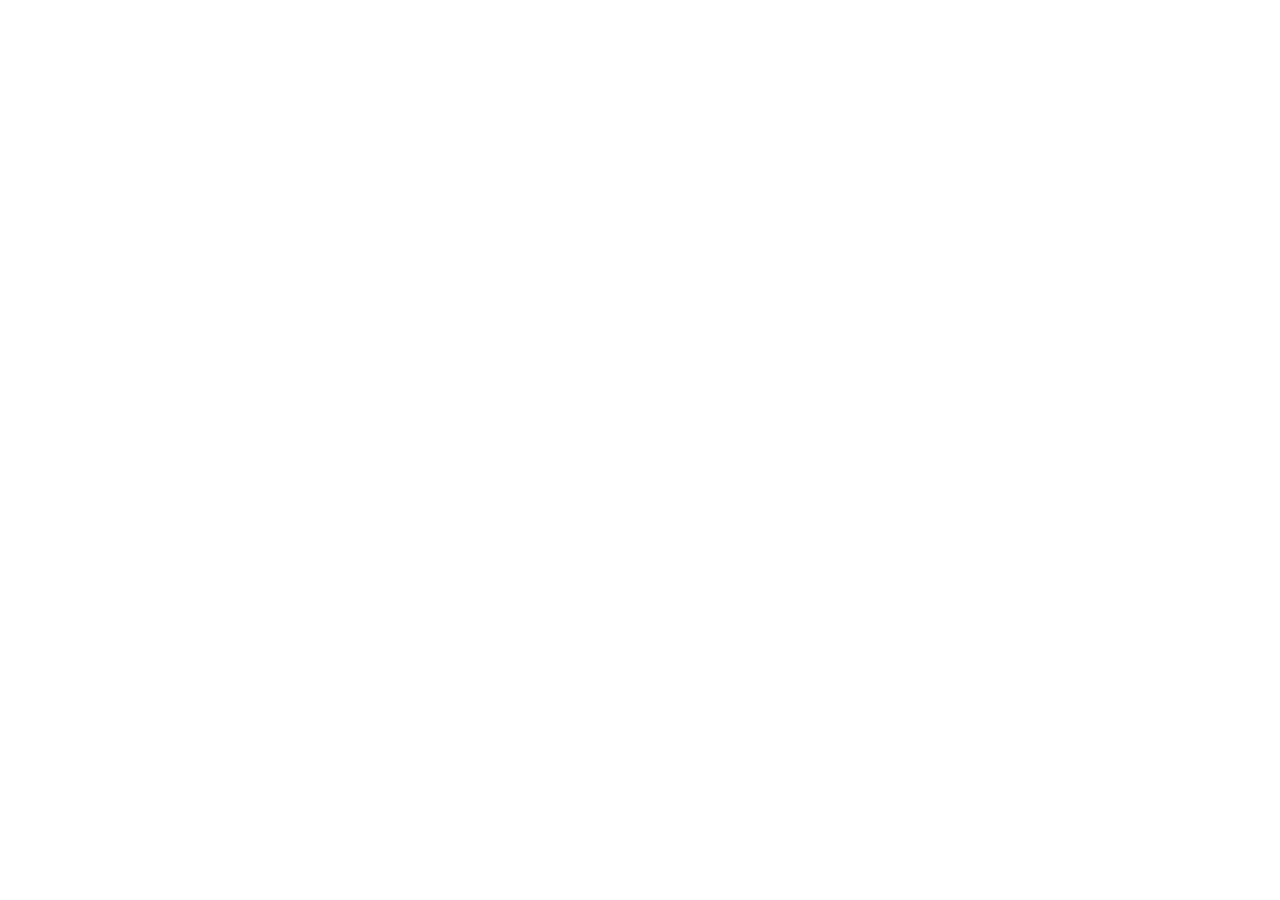
==== JavaScript/13-Projects/Color-Scheme-Generator/index.html @ 0030dc92 "Building a color scheme generator project" ====
<!doctype html>
<html lang="en">
  <head>
    <meta charset="UTF-8" />
    <meta name="viewport" content="width=device-width, initial-scale=1.0" />
    <title>Color Scheme Generator</title>
  </head>
  <body></body>
</html>
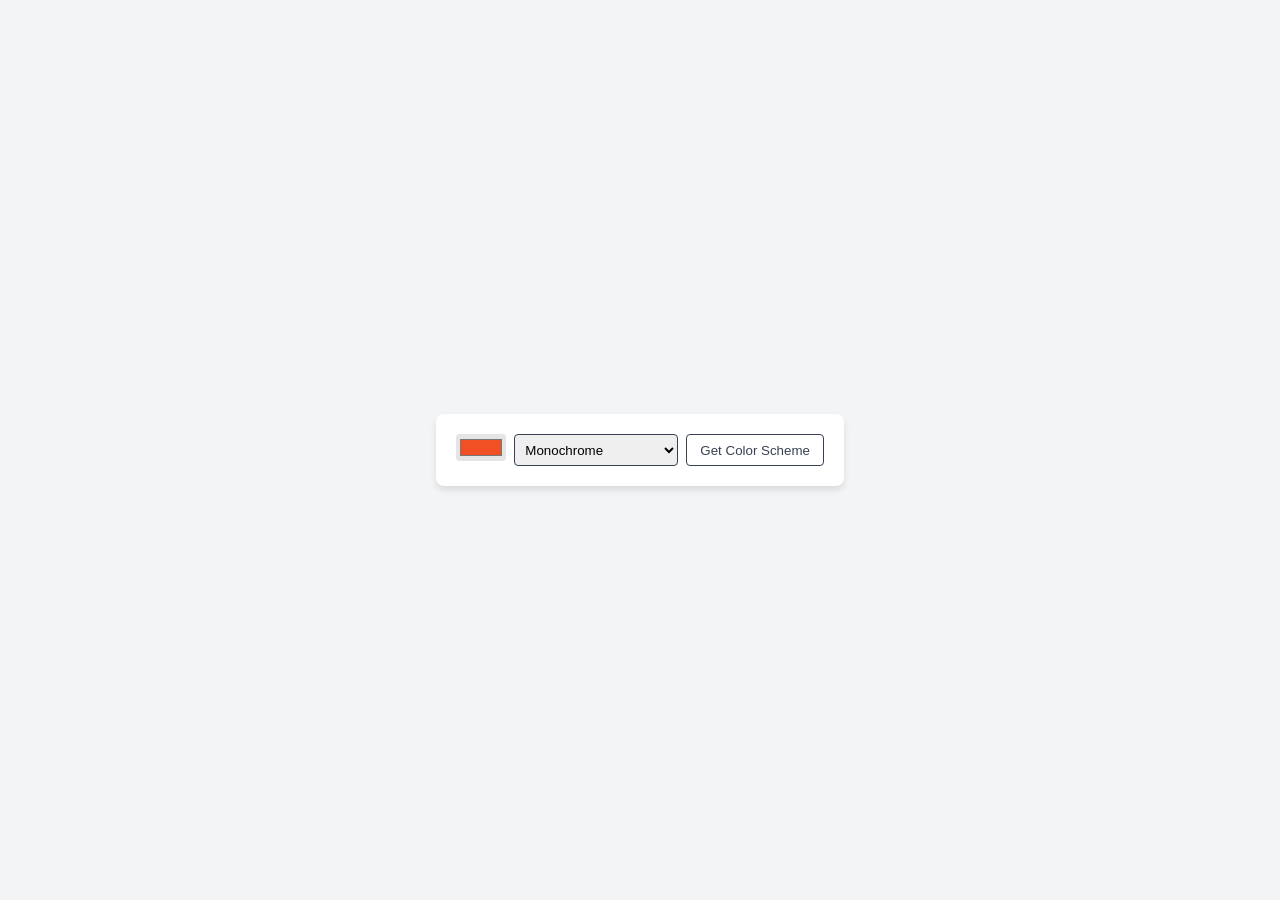
==== commit 46e5a08d: "Complete color scheme generator project" ====
--- a/JavaScript/13-Projects/Color-Scheme-Generator/index.html
+++ b/JavaScript/13-Projects/Color-Scheme-Generator/index.html
@@ -4,6 +4,34 @@
     <meta charset="UTF-8" />
     <meta name="viewport" content="width=device-width, initial-scale=1.0" />
     <title>Color Scheme Generator</title>
+    <link rel="stylesheet" href="styles.css" />
   </head>
-  <body></body>
+  <body>
+    <div id="app" class="app-container">
+      <div class="app app-header">
+        <form id="color-scheme-form" class="app-form">
+          <input
+            type="color"
+            name="color"
+            id="color"
+            value="#f15025"
+            class="app-form-color"
+          />
+          <select name="scheme-mode" id="scheme-mode" class="app-form-select">
+            <option value="monochrome">Monochrome</option>
+            <option value="monochrome-dark">Monochrome-dark</option>
+            <option value="monochrome-light">Monochrome-light</option>
+            <option value="analogic">Analogic</option>
+            <option value="complement">Complement</option>
+            <option value="analogic-complement">Analogic-complement</option>
+            <option value="triad">Triad</option>
+            <option value="quad">Quad</option>
+          </select>
+          <button type="submit" class="app-form-btn">Get Color Scheme</button>
+        </form>
+      </div>
+      <div class="color-scheme-container" id="color-scheme-container"></div>
+    </div>
+    <script src="main.js" type="module"></script>
+  </body>
 </html>
--- a/JavaScript/13-Projects/Color-Scheme-Generator/styles.css
+++ b/JavaScript/13-Projects/Color-Scheme-Generator/styles.css
@@ -0,0 +1,76 @@
+*,
+*::before,
+*::after {
+  box-sizing: border-box;
+}
+
+body {
+  font-family: "Roboto", sans-serif;
+  margin: 0;
+  padding: 0;
+  background-color: #f3f4f6;
+  display: flex;
+  justify-content: center;
+  align-items: center;
+  min-height: 100vh;
+}
+
+/* Layout Styles */
+.app-container {
+  border-radius: 8px;
+  box-shadow: 0 4px 6px rgba(0, 0, 0, 0.1);
+  background-color: #fff;
+  min-width: 300px;
+}
+
+.app {
+  padding: 1.25em;
+}
+
+.app-form {
+  display: flex;
+  justify-content: space-between;
+  gap: 0.5em;
+}
+
+.app-form-color {
+  border: none;
+  background-color: #e5e5e5;
+  border-radius: 4px;
+}
+
+.app-form-select {
+  border: 1px solid #374151;
+  padding: 0.5em 1em;
+  border-radius: 4px;
+  padding: 0.5em;
+}
+
+.app-form-btn {
+  color: #374151;
+  background-color: transparent;
+  border: 1px solid #374151;
+  padding: 0.5em 1em;
+  border-radius: 4px;
+  cursor: pointer;
+}
+
+.color-scheme-container {
+  display: flex;
+  justify-content: center;
+  align-items: center;
+  flex-direction: row;
+}
+
+.color-scheme-item {
+  flex: 1;
+  height: 40vh;
+  font-weight: bold;
+  text-shadow: 0 1px 2px rgba(0, 0, 0, 0.5);
+}
+
+.color-value {
+  padding: 0.5em;
+  text-align: center;
+  font-size: 0.9rem;
+}
